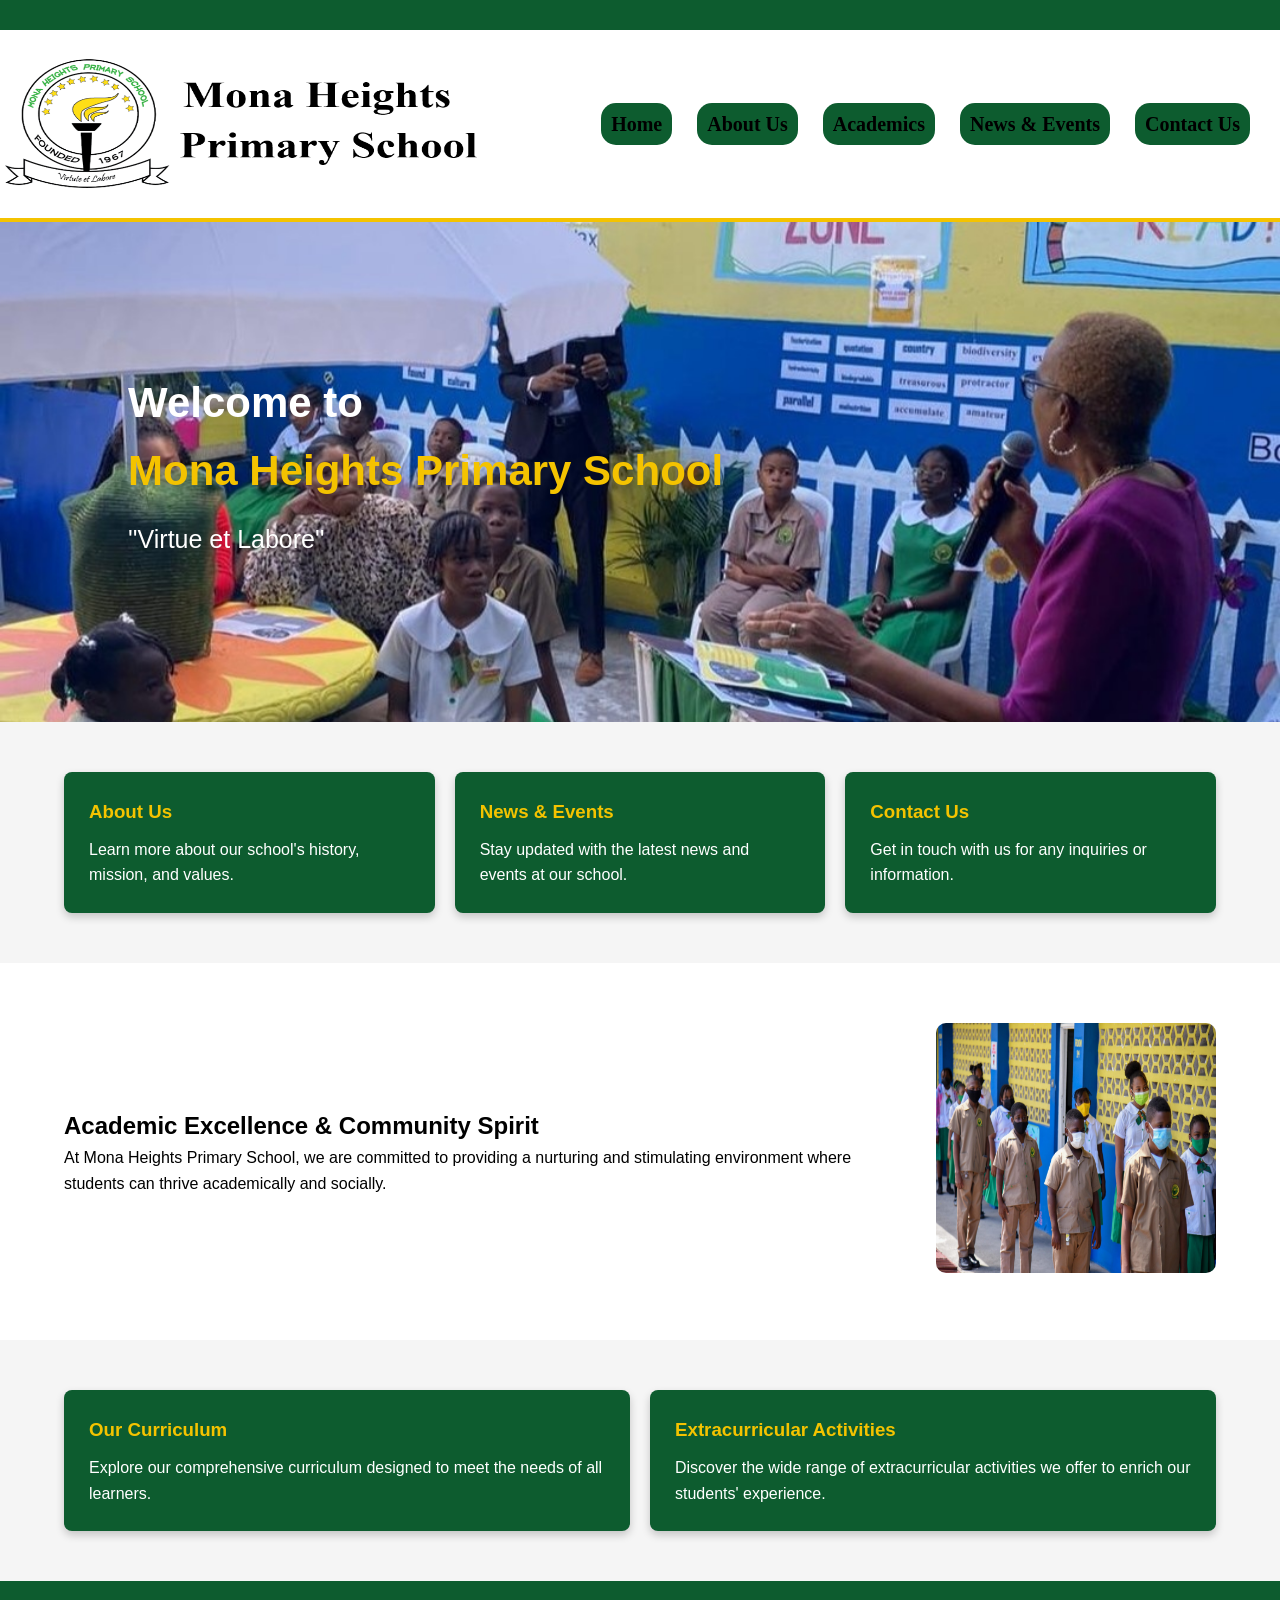
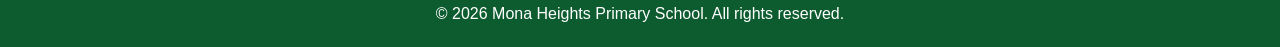
==== index.html @ 0efb8c33 "The Biginning of Group 4 Website - Mona Heights Primary" ====
<!DOCTYPE html>
<html lang="en">
<head>
    <meta charset="UTF-8">
    <meta name="viewport" content="width=device-width, initial-scale=1.0">
    <title>Home Page</title>
    <link rel="stylesheet" href="css_stylesheets/site.css">
</head>
<body>
    <!-- Top Bar Name -->
    <div class="top-bar">
    </div>
    
    <!-- Navigation -->
    <header>
        <div class="navbar-container">
            <div class="logo">
                <img src="images/School_logo.png" alt="Mona Heights Logo" id="logo" />
            </div>
            <nav>
                <ul>
                    <li><a href="index.html">Home</a></li>
                    <li><a href="about_us.html">About Us</a></li>
                    <li><a href="academics.html">Academics</a></li>
                    <li><a href="news_events.html">News & Events</a></li>
                    <li><a href="contact_us.html">Contact Us</a></li>
                </ul>
            </nav >
        </div>
    </header>

    <section class="hero">
        <div class="hero-content">
            <h1>Welcome to<br/><span>Mona Heights Primary School</span></h1>
            <p>''Virtue et Labore''</p>
        </div>
    </section>

    <section class="quick-links container">
        <div class="card">
            <h3>About Us</h3>
            <p>Learn more about our school's history, mission, and values.</p>
        </div>
        <div class="card">
            <h3>News & Events</h3>
            <p>Stay updated with the latest news and events at our school.</p>
        </div>
        <div class="card">
            <h3>Contact Us</h3>
            <p>Get in touch with us for any inquiries or information.</p>
        </div>
    </section>
        
    <section class="academic">
        <div class="academic-content container">
            <div class="text">
                <h2>Academic Excellence & Community Spirit</h2>
                <p>At Mona Heights Primary School, we are committed to providing
                    a nurturing and stimulating environment where students can 
                    thrive academically and socially.</p>
            </div>
            <div class="image">
                <img src="images/mhps_students.jpg" alt="Mona Students" id="students" width="300" height="250" />
            </div>    
        </div>
    </section>

    <section class="highlights container">
        <div class="card">
            <h3>Our Curriculum</h3>
            <p>Explore our comprehensive curriculum designed to meet the needs 
                of all learners.</p>
        </div>
        <div class="card">
            <h3>Extracurricular Activities</h3>
            <p>Discover the wide range of extracurricular activities we offer to
                enrich our students' experience.</p>
        </div>
    </section>

    <footer>
        <p>&copy; 2026 Mona Heights Primary School. All rights reserved.</p>
    </footer>
    
</body>
</html>
---- css_stylesheets/site.css ----
* {
    margin: 0;
    padding: 0;
    box-sizing: border-box;
}

body {
    font-family: Arial, sans-serif;
    line-height: 1.6;
    background-color: #f5f5f5;
}

.container {
    
    width: 90%;
    max-width: 1200px;
    margin: 0 auto;
}

.top-bar {
    background: #0d5c2f;
    font-family:'Times New Roman', Times, serif;
    color: white;
    padding: 15px 0;
    font-size: 18px;
}

.top-bar .container {
    display: flex;
    justify-content: space-between;
}

.school-name {
    padding: 20px;
    font-size:28px;
    font-weight: bold;
    align-items: center;
}

header {
    background: white;
    padding: 15px 0;
    border-bottom: 4px solid #f4c300;
}

.navbar-container {
    display: flex;
    align-items: center;
    justify-content: space-between;
    font-family:'Times New Roman', Times, serif;
}

.logo img {

    height: 150px;
    width: 500px;
}

nav ul {
    list-style: none;
    display: flex;
    gap: 25px;
    padding-right: 30px;
}

nav ul li a {
    background:#0d5c2f;
    border-radius: 15px;
    padding: 10px 10px;
    font-size: 20px;
    text-decoration: none;
    color:black;
    font-weight: bold;
    transition: color 0.3s ease;
    }

nav ul li a::after {
    content: "";
    position: absolute;
    width: 0%;
    height: 3px;
    left: 0;
    bottom: -5px;
    background: #f4c300;
    transition: width 0.3s ease;
}

nav ul li a:hover {
    color: #f4c300;
}

nav ul li a:hover::after {
    width: 100%;
}

.hero {
    background: url('../images/reading_zone.jpg') no-repeat center center/cover;
    color: white;
    height: 500px;
    display: flex;
    align-items: center;
}

.hero-content {
    margin-left: 10%;
}

.hero h1 {
    font-size: 42px;
}

.hero h1 span {
    color: #f4c300;
}

.hero p {
    margin: 15px 0;
    font-size: 25px;
    font-family:'Gill Sans', 'Gill Sans MT', Calibri, 'Trebuchet MS', sans-serif;
}

.quick-links, .highlights {
    display: flex;
    gap: 20px;
    margin: 50px auto;
}

.card {
    background: #0d5c2f;
    color: white;
    padding: 25px;
    flex: 1;
    border-radius: 8px;
    box-shadow: 0 4px 8px rgba(0,0,0,0.2);
}

.card h3 {
    margin-bottom: 10px;
    color: #f4c300;
}

.academic {
    background: white;
    padding: 60px 0;
}

.academic-content {
    display: flex;
    gap: 40px;
    align-items: center;
}

.academic h2 [
    color: #0d5c2f;
    margin-bottom: 20px;
]

.academic p {
    margin-bottom: 20px;
}

.academic img {
    width: 100%;
    border-radius: 10px;
}

footer {
    background: #0d5c2f;
    color: white;
    text-align: center;
    padding: 20px 0;
    margin-top: 40px;
}

form input, form textarea {
    width: 100%;
    padding: 10px;
    border-radius: 5px;
    border: 1px solid #ccc;
}

form input:focus, form textarea:focus {
    outline: none;
    border: 2px solid #0d5c2f;
}
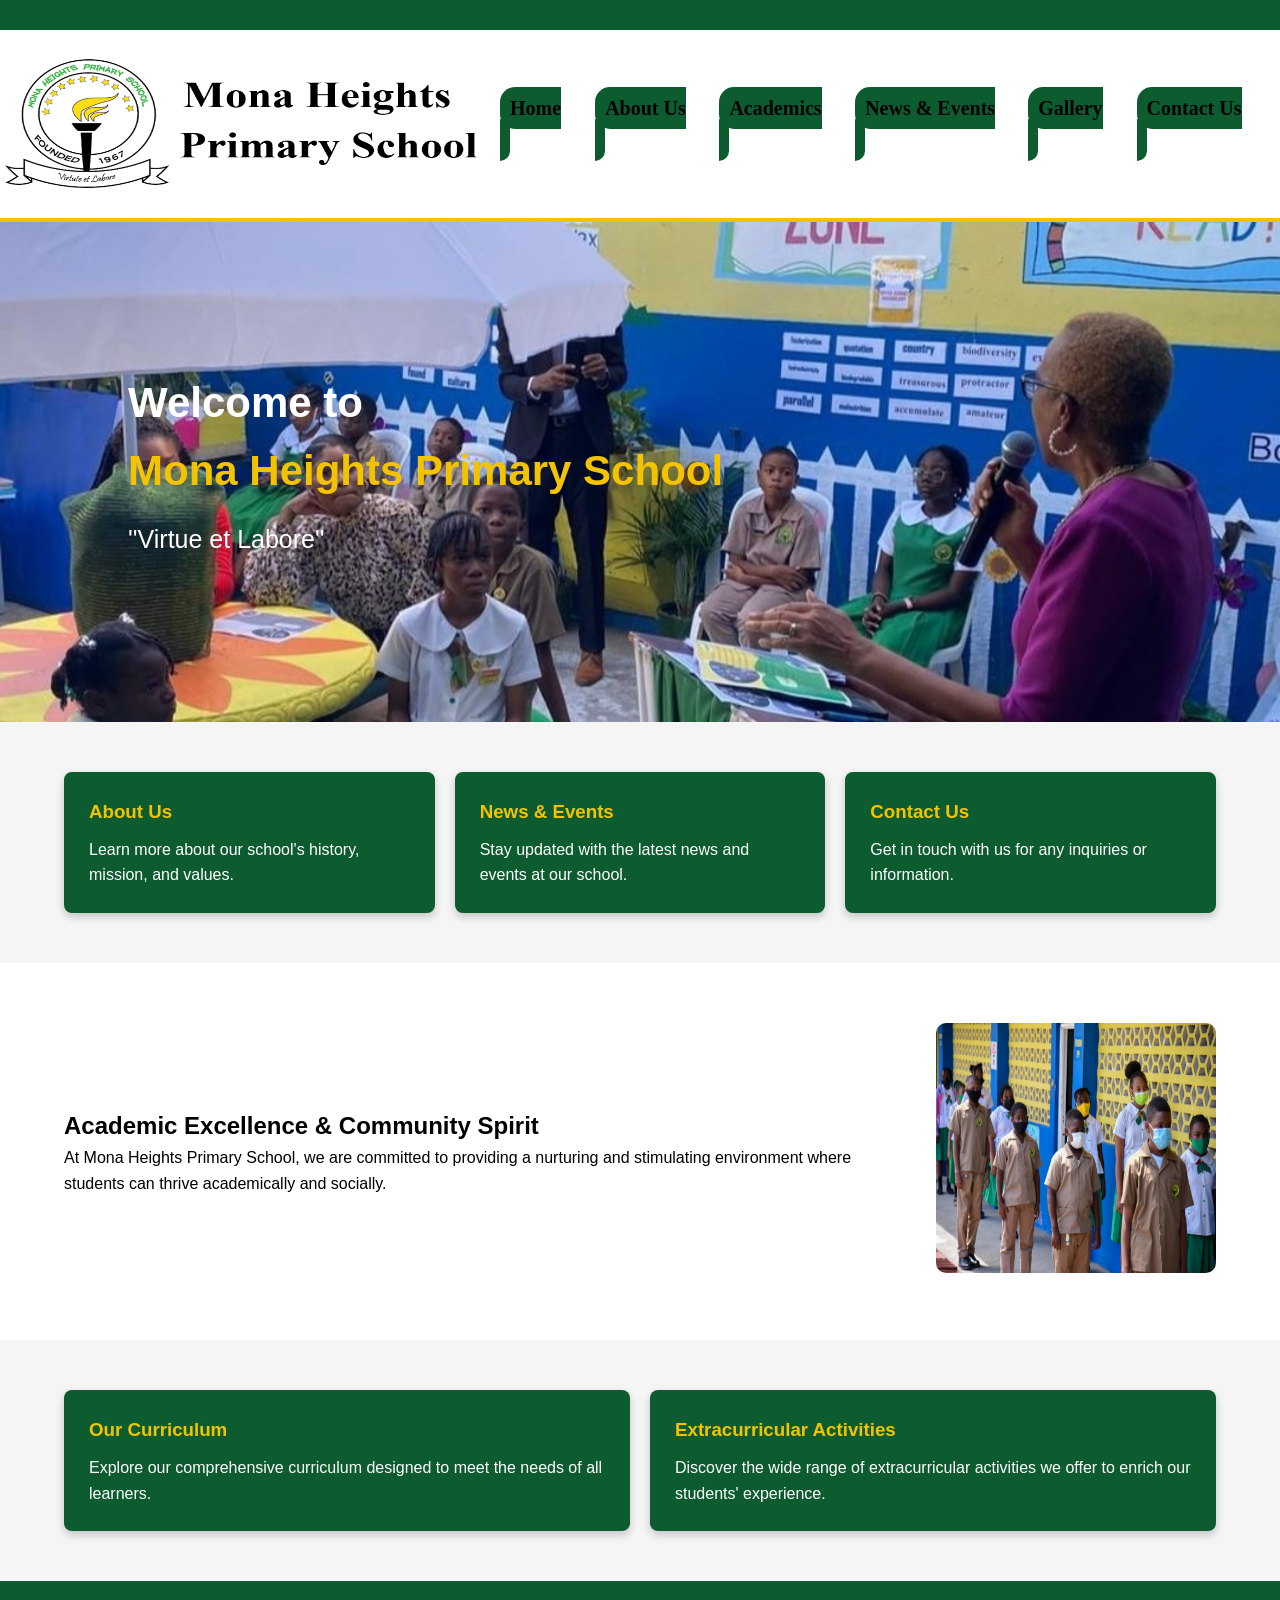
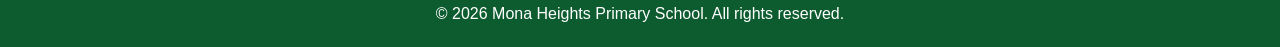
==== commit 1f254824: "created gallery.html and updated tabs" ====
--- a/index.html
+++ b/index.html
@@ -23,12 +23,14 @@
                     <li><a href="about_us.html">About Us</a></li>
                     <li><a href="academics.html">Academics</a></li>
                     <li><a href="news_events.html">News & Events</a></li>
+                       <li><a href="gallery.html">Gallery</a></li>
                     <li><a href="contact_us.html">Contact Us</a></li>
                 </ul>
             </nav >
         </div>
     </header>
 
+    <!-- Hero Section with Welcome Message -->
     <section class="hero">
         <div class="hero-content">
             <h1>Welcome to<br/><span>Mona Heights Primary School</span></h1>
@@ -36,6 +38,7 @@
         </div>
     </section>
 
+    <!-- Quick Links Section -->
     <section class="quick-links container">
         <div class="card">
             <h3>About Us</h3>
@@ -51,13 +54,15 @@
         </div>
     </section>
         
+    <!-- Academic Message -->
     <section class="academic">
         <div class="academic-content container">
             <div class="text">
                 <h2>Academic Excellence & Community Spirit</h2>
                 <p>At Mona Heights Primary School, we are committed to providing
                     a nurturing and stimulating environment where students can 
-                    thrive academically and socially.</p>
+                    thrive academically and socially.
+                </p>
             </div>
             <div class="image">
                 <img src="images/mhps_students.jpg" alt="Mona Students" id="students" width="300" height="250" />
@@ -65,6 +70,7 @@
         </div>
     </section>
 
+    <!-- Bottom Highlights -->
     <section class="highlights container">
         <div class="card">
             <h3>Our Curriculum</h3>
